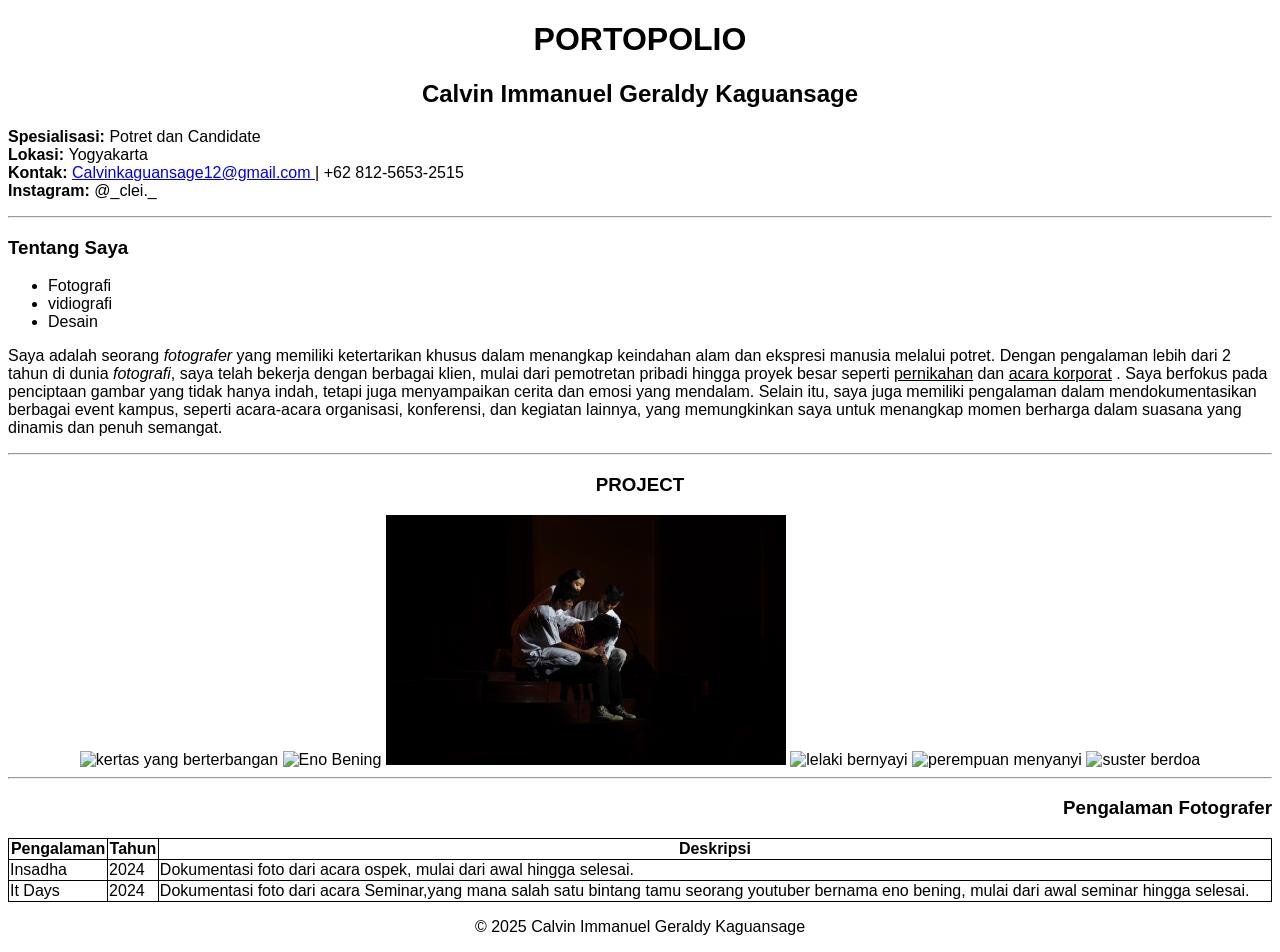
==== index.html @ 01e60518 "Rename Main.html to index.html" ====
<!DOCTYPE html>
<html>
    <head>
        <title>Tentang saya</title>
        <style>
            table,th,td{
                border: 1px solid black ;
                border-collapse: collapse;
            }
            body{
                font-family: 'Roboto', sans-serif;
            }
        </style>
    </head>
    <body>
        <h1 style="text-align: center;">PORTOPOLIO</h1>
        <h2 style="text-align: center;">Calvin Immanuel Geraldy Kaguansage</h2>
        <p><strong>Spesialisasi:</strong> Potret dan Candidate
            <br>
            <strong>Lokasi:
            </strong>
            Yogyakarta
            <br>
            <strong>Kontak:
            </strong>
            <a href="mailto:calvinkaguansage12@example.com">Calvinkaguansage12@gmail.com </a>| +62 812-5653-2515
            <br>
            <strong>
                Instagram:
            </strong>
            @_clei._
        </p>
        <hr>
        <h3>Tentang Saya</h3>
        <ul>
            <li>Fotografi</li>
            <li>vidiografi</li>
            <li>Desain</li>
        </ul>
        Saya adalah seorang <i>fotografer</i> yang memiliki ketertarikan khusus dalam menangkap keindahan alam dan ekspresi manusia melalui potret. Dengan pengalaman lebih dari 2 tahun di dunia <i>fotografi</i>, saya telah bekerja dengan berbagai klien, mulai dari pemotretan pribadi hingga proyek besar seperti
        <u>pernikahan</u> dan  <u>acara korporat</u> . Saya berfokus pada penciptaan gambar yang tidak hanya indah, tetapi juga menyampaikan cerita dan emosi yang mendalam. Selain itu, saya juga memiliki pengalaman dalam mendokumentasikan berbagai event kampus, seperti acara-acara organisasi, konferensi, dan kegiatan lainnya, yang memungkinkan saya untuk menangkap momen berharga dalam suasana yang dinamis dan penuh semangat.        
    </p>

    <hr>
    <div style="text-align: center;">
    <h3 style="text-align:center"> PROJECT
    </h3>
    <img src="DSC03568.JPG" alt="kertas yang berterbangan" style="width:400px;height:250px;">
    <img src="DSC02986.JPG" alt="Eno Bening" style="width:400px;height:250px;">
    <img src="DSC03591.JPG" alt="seseorang yang tersakiti" style="width:400px;height:250px;">
    <img src="DSC00787.JPG" alt="lelaki bernyayi" style="width:400px;height:250px;">
    <img src="DSC00861.JPG" alt="perempuan menyanyi" style="width:400px;height:250px;">
    <img src="DSC00906.JPG" alt="suster berdoa" style="width:400px;height:250px;">
    </div>
    <hr >
    <h3 style="text-align:end;">
        Pengalaman Fotografer
    </h3>

    <table style="width:100%">
        <tr>
            <th>Pengalaman</th>
            <th>Tahun</th>
            <th>Deskripsi</th>
        </tr>
        <tr>
            <td>Insadha </td>
            <td>2024</td>
            <td>Dokumentasi foto dari acara ospek, mulai dari awal hingga selesai.</td>
        </tr>
        <tr>
            <td>It Days</td>
            <td>2024</td>
            <td>Dokumentasi foto dari acara Seminar,yang mana salah satu bintang tamu seorang youtuber bernama eno bening, mulai dari awal seminar hingga selesai.</td>
        </tr>
    </table>
    <footer style="text-align: center;" >
        <p>© 2025 Calvin Immanuel Geraldy Kaguansage</p>
    </footer>
    </body>
</html>
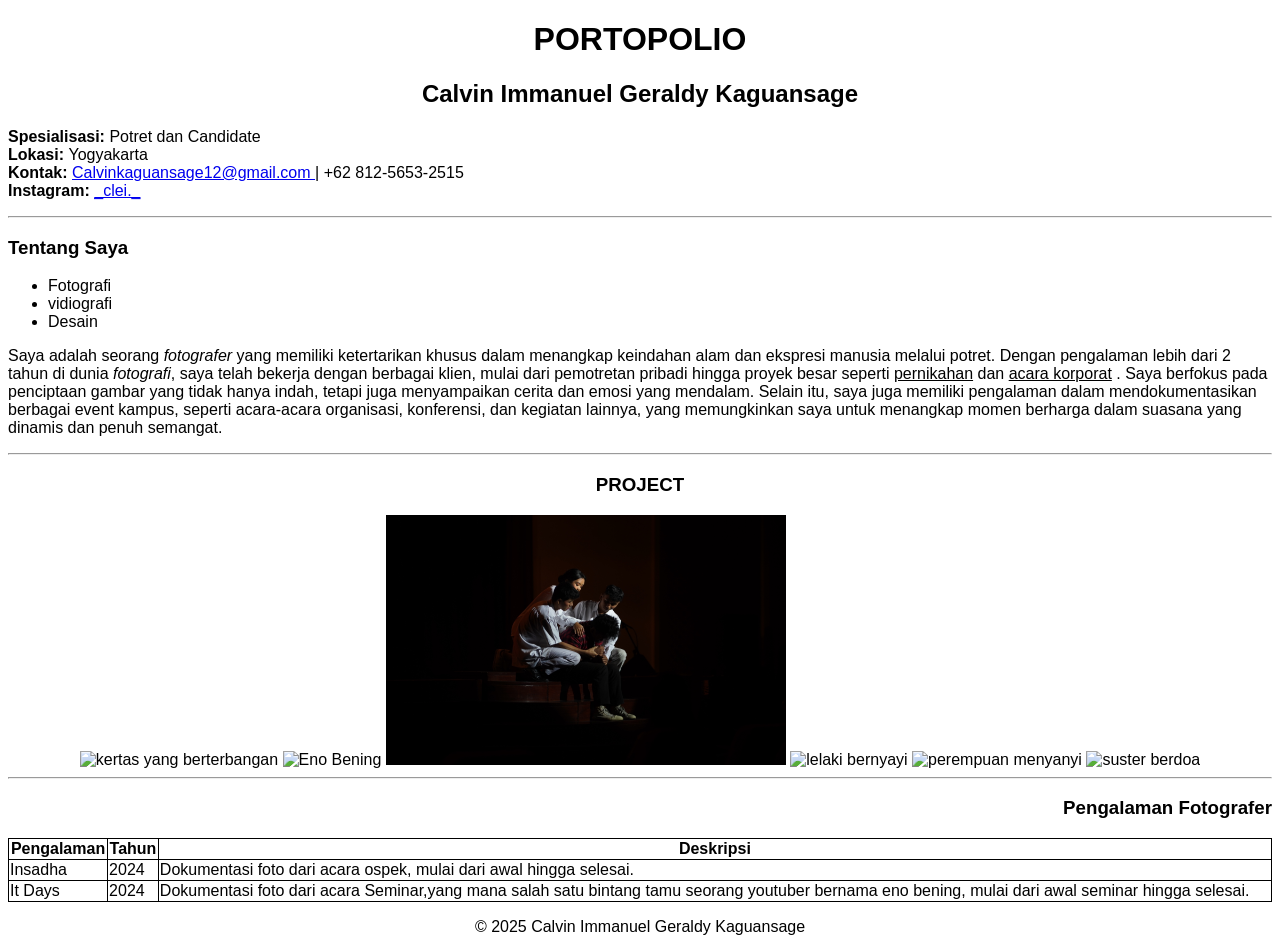
==== commit dbdf108a: "Update index.html" ====
--- a/index.html
+++ b/index.html
@@ -28,7 +28,7 @@
             <strong>
                 Instagram:
             </strong>
-            @_clei._
+            <a href="https://www.instagram.com/_clei._/">_clei._ </a>
         </p>
         <hr>
         <h3>Tentang Saya</h3>
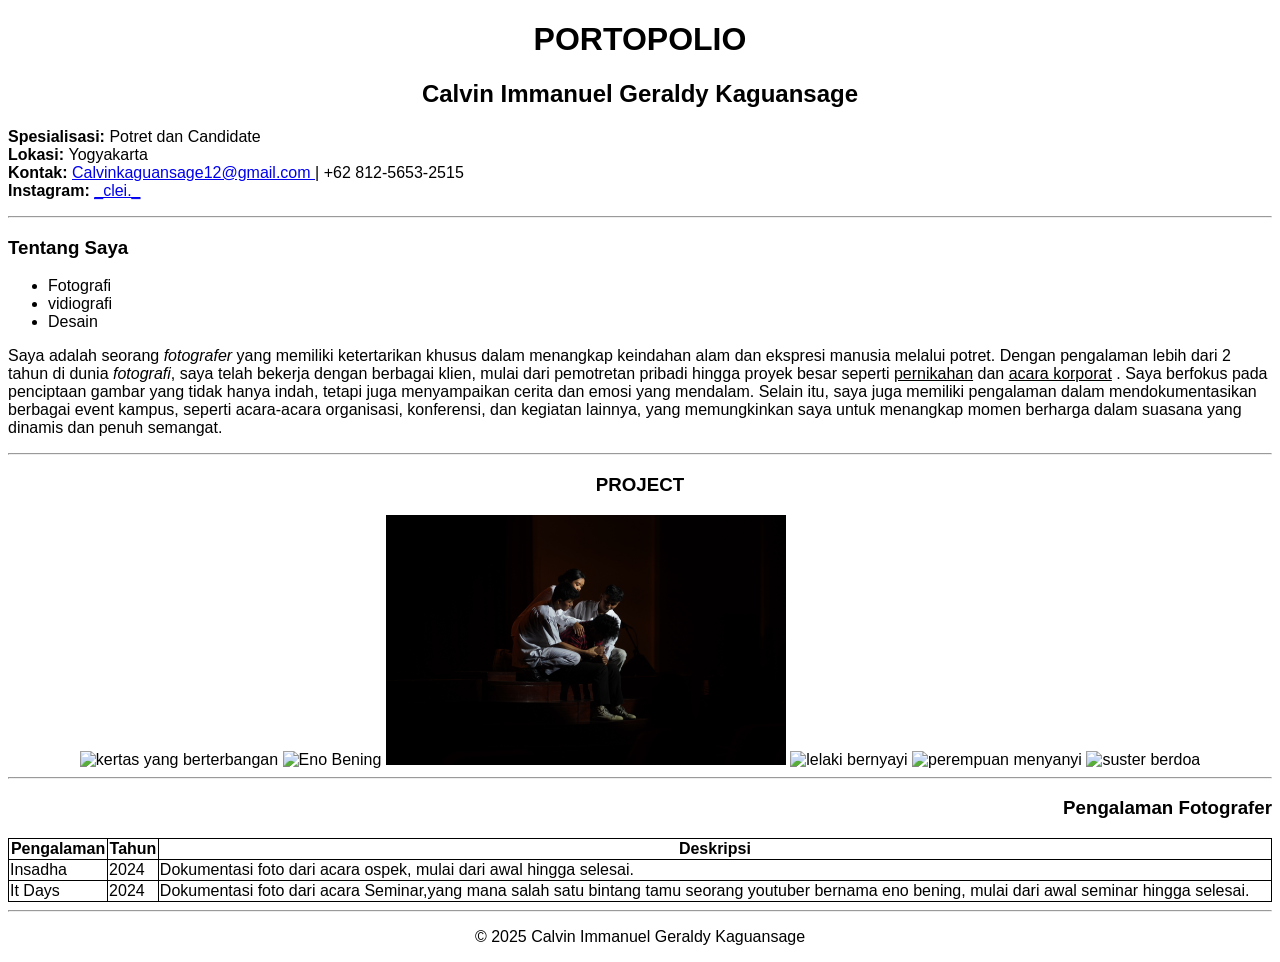
==== commit 9199854e: "Update index.html" ====
--- a/index.html
+++ b/index.html
@@ -74,6 +74,7 @@
             <td>Dokumentasi foto dari acara Seminar,yang mana salah satu bintang tamu seorang youtuber bernama eno bening, mulai dari awal seminar hingga selesai.</td>
         </tr>
     </table>
+        <hr>
     <footer style="text-align: center;" >
         <p>© 2025 Calvin Immanuel Geraldy Kaguansage</p>
     </footer>
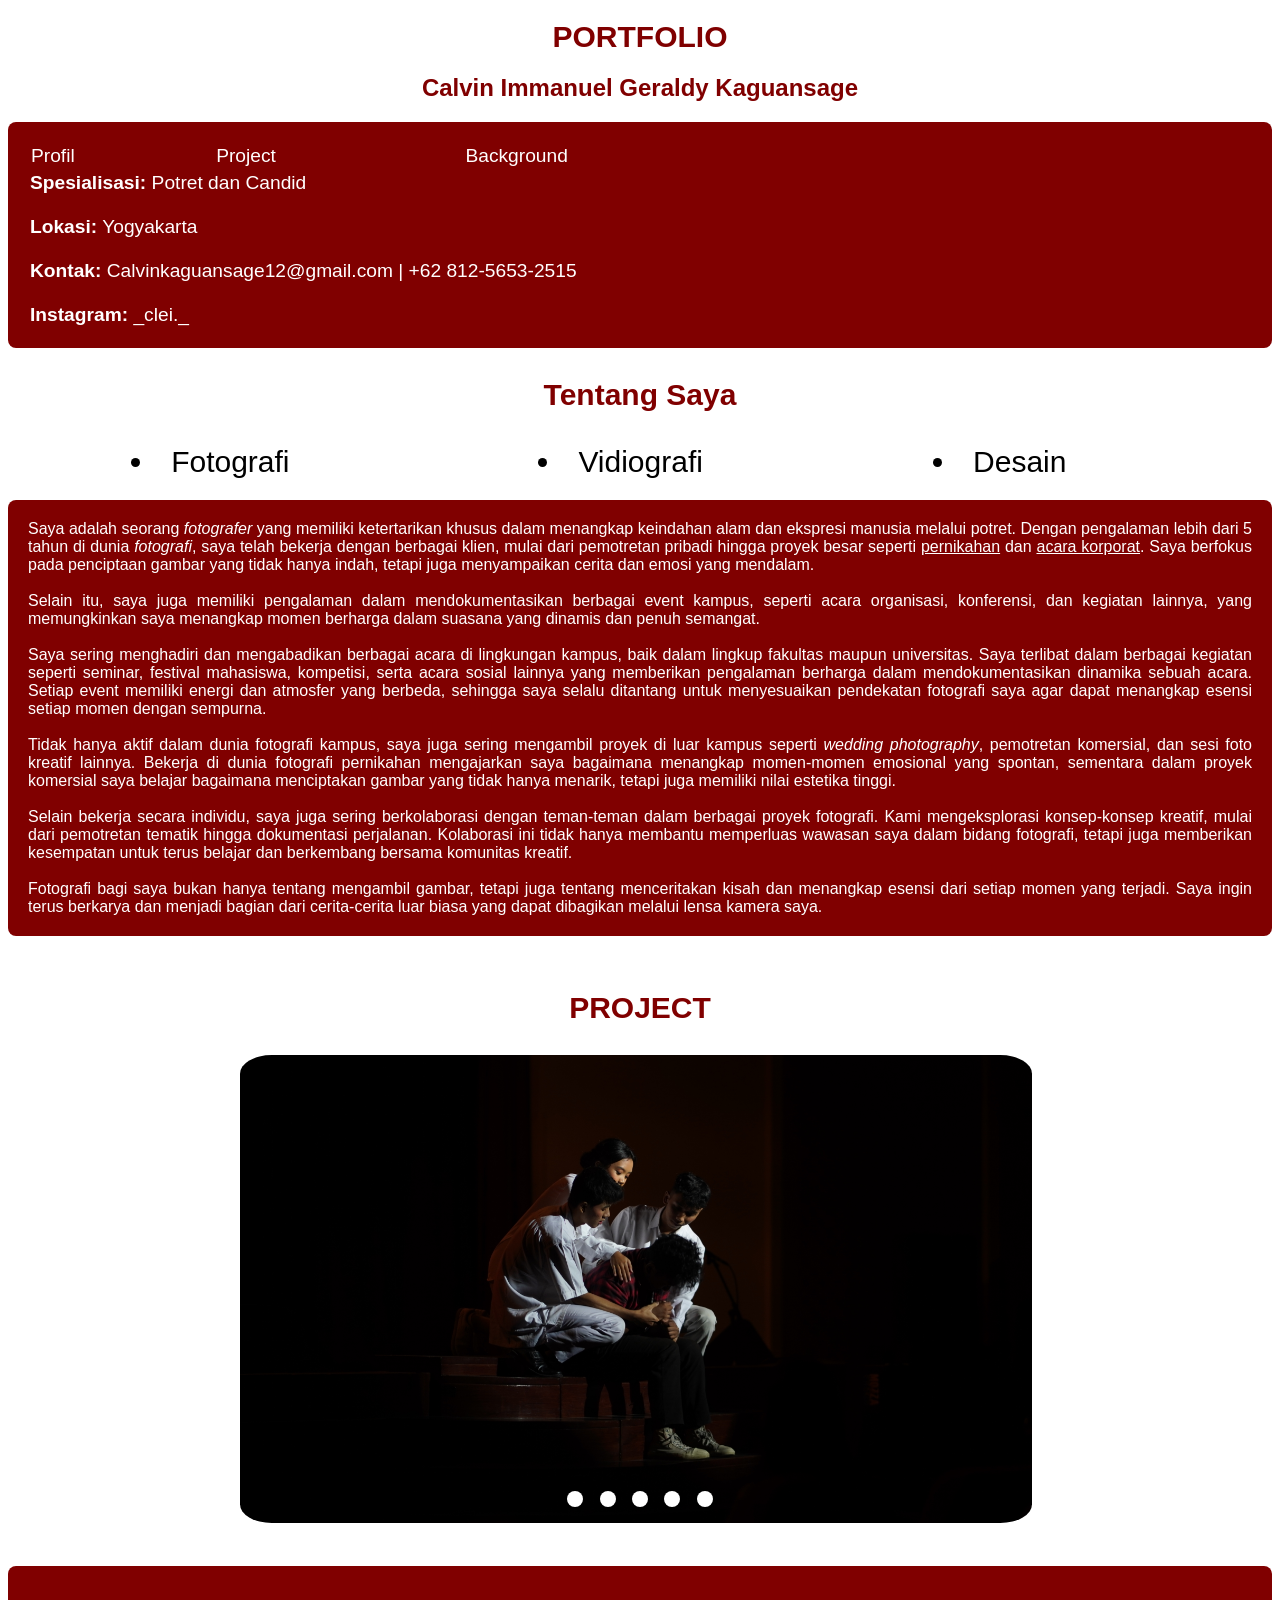
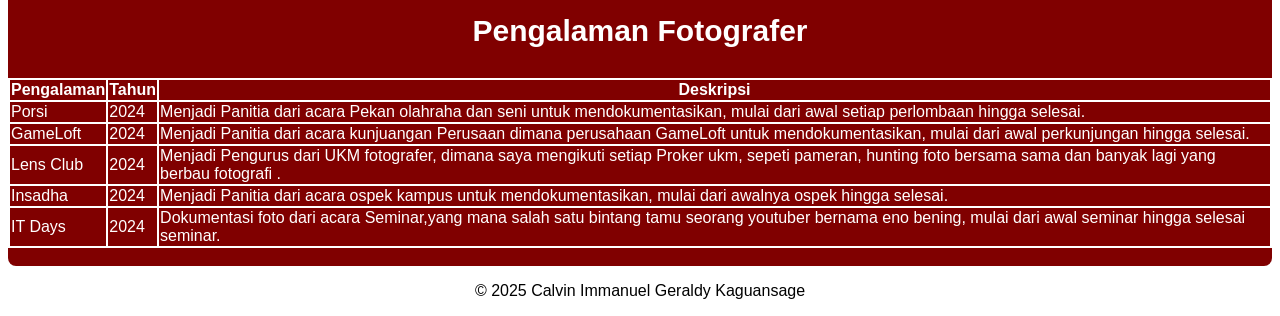
==== commit 93f81457: "hai" ====
--- a/index.html
+++ b/index.html
@@ -1,82 +1,182 @@
 <!DOCTYPE html>
 <html>
-    <head>
-        <title>Tentang saya</title>
-        <style>
-            table,th,td{
-                border: 1px solid black ;
-                border-collapse: collapse;
-            }
-            body{
-                font-family: 'Roboto', sans-serif;
-            }
-        </style>
-    </head>
-    <body>
-        <h1 style="text-align: center;">PORTOPOLIO</h1>
+
+<head>
+    <title>Tentang saya</title>
+    <link rel="stylesheet" href="style.css">
+</head>
+
+<body>
+    <div>
+        <h1 style="text-align: center;font-size: 30px">PORTFOLIO</h1>
         <h2 style="text-align: center;">Calvin Immanuel Geraldy Kaguansage</h2>
-        <p><strong>Spesialisasi:</strong> Potret dan Candidate
+    </div>
+    <div class="bg" style="padding: 20px;">
+        <table style="width: 70% ;font-size: 120%">
+            <td>
+                <a href="#Saya">Profil</a>
+            </td>
+            <td>
+                <a href="#PROJECT">Project</a>
+            </td>
+            <td>
+                <a href="#Pengalaman">Background</a>
+            </td>
+        </table>
+        <table style="width: 100%; border-collapse: collapse;">
+            <tr>
+                <td style="border: solid 1px maroon;">
+                    <p style="font-size: 120%; margin: 0;">
+                        <strong>Spesialisasi:</strong> Potret dan Candid
+                        <br><br>
+                        <strong>Lokasi:</strong> Yogyakarta
+                        <br><br>
+                        <strong>Kontak:</strong>
+                        <a href="mailto:calvinkaguansage12@example.com">Calvinkaguansage12@gmail.com</a> | +62
+                        812-5653-2515
+                        <br><br>
+                        <strong>Instagram:</strong>
+                        <a href="https://www.instagram.com/_clei._/" target="_blank">_clei._</a>
+                    </p>
+                </td>
+                <td style="border: solid 1px maroon; width: 25%; text-align: center; padding: 10px;">
+                    <img src="DSC02986.JPG" alt width="100%" style="max-width: 400px; height: auto;border-radius: 5%;">
+                </td>
+                <td style="border: solid 1px maroon; width: 25%; text-align: center; padding: 10px;">
+                    <img src="DSC03568.JPG" alt width="100%" style="max-width: 400px; height: auto; border-radius: 5%;">
+                </td>
+            </tr>
+        </table>
+    </div>
+    <div id="Saya"></div>
+    <h3 style="text-align: center; font-size: 30px;">Tentang Saya</h3>
+    <div class="nb" style="text-align: center; ">
+        <table style="width: 92% ;font-size: 30px;">
+            <td>
+                <li>Fotografi</li>
+            </td>
+            <td>
+                <li>Vidiografi</li>
+            </td>
+            <td>
+                <li>Desain</li>
+            </td>
+        </table>
+        <br>
+    </div>
+    <div class="bg" style="padding: 20px; border-radius: 8px;">
+        <p style="margin: 0; text-align: justify;">
+            Saya adalah seorang <i>fotografer</i> yang memiliki ketertarikan khusus dalam menangkap keindahan alam dan
+            ekspresi manusia melalui potret.
+            Dengan pengalaman lebih dari 5 tahun di dunia <i>fotografi</i>, saya telah bekerja dengan berbagai klien,
+            mulai dari pemotretan pribadi hingga
+            proyek besar seperti <u>pernikahan</u> dan <u>acara korporat</u>. Saya berfokus pada penciptaan gambar yang
+            tidak hanya indah, tetapi juga
+            menyampaikan cerita dan emosi yang mendalam.
+            <br><br>
+            Selain itu, saya juga memiliki pengalaman dalam mendokumentasikan berbagai event kampus, seperti acara
+            organisasi, konferensi, dan kegiatan lainnya,
+            yang memungkinkan saya menangkap momen berharga dalam suasana yang dinamis dan penuh semangat.
+            <br><br>
+            Saya sering menghadiri dan mengabadikan berbagai acara di lingkungan kampus, baik dalam lingkup fakultas maupun universitas. 
+            Saya terlibat dalam berbagai kegiatan seperti seminar, festival mahasiswa, kompetisi, serta acara sosial lainnya yang memberikan pengalaman berharga dalam mendokumentasikan dinamika sebuah acara.
+            Setiap event memiliki energi dan atmosfer yang berbeda, sehingga saya selalu ditantang untuk menyesuaikan pendekatan fotografi saya agar dapat menangkap esensi setiap momen dengan sempurna.
+            <br><br>
+            Tidak hanya aktif dalam dunia fotografi kampus, saya juga sering mengambil proyek di luar kampus seperti <i>wedding photography</i>, pemotretan komersial, dan sesi foto kreatif lainnya.
+            Bekerja di dunia fotografi pernikahan mengajarkan saya bagaimana menangkap momen-momen emosional yang spontan, sementara dalam proyek komersial saya belajar bagaimana menciptakan gambar yang tidak hanya menarik, tetapi juga memiliki nilai estetika tinggi.
+            <br><br>
+            Selain bekerja secara individu, saya juga sering berkolaborasi dengan teman-teman dalam berbagai proyek fotografi. 
+            Kami mengeksplorasi konsep-konsep kreatif, mulai dari pemotretan tematik hingga dokumentasi perjalanan. 
+            Kolaborasi ini tidak hanya membantu memperluas wawasan saya dalam bidang fotografi, tetapi juga memberikan kesempatan untuk terus belajar dan berkembang bersama komunitas kreatif.
+            <br><br>
+            Fotografi bagi saya bukan hanya tentang mengambil gambar, tetapi juga tentang menceritakan kisah dan menangkap esensi dari setiap momen yang terjadi. 
+            Saya ingin terus berkarya dan menjadi bagian dari cerita-cerita luar biasa yang dapat dibagikan melalui lensa kamera saya.
+        </p>
+    </div>    
+    <div style="text-align: center; padding: 25px;">
+        <div id="PROJECT"></div>
+        <h3 style="text-align:center;font-size: 30px"> PROJECT
+        </h3>
+        <div class="slider-container" style="max-width: 800px; margin: auto">
+            <div class="menu">
+                <label for="slide-dot-1"></label>
+                <label for="slide-dot-2"></label>
+                <label for="slide-dot-3"></label>
+                <label for="slide-dot-4"></label>
+                <label for="slide-dot-5"></label>
+            </div>
             <br>
-            <strong>Lokasi:
-            </strong>
-            Yogyakarta
-            <br>
-            <strong>Kontak:
-            </strong>
-            <a href="mailto:calvinkaguansage12@example.com">Calvinkaguansage12@gmail.com </a>| +62 812-5653-2515
-            <br>
-            <strong>
-                Instagram:
-            </strong>
-            <a href="https://www.instagram.com/_clei._/">_clei._ </a>
-        </p>
-        <hr>
-        <h3>Tentang Saya</h3>
-        <ul>
-            <li>Fotografi</li>
-            <li>vidiografi</li>
-            <li>Desain</li>
-        </ul>
-        Saya adalah seorang <i>fotografer</i> yang memiliki ketertarikan khusus dalam menangkap keindahan alam dan ekspresi manusia melalui potret. Dengan pengalaman lebih dari 2 tahun di dunia <i>fotografi</i>, saya telah bekerja dengan berbagai klien, mulai dari pemotretan pribadi hingga proyek besar seperti
-        <u>pernikahan</u> dan  <u>acara korporat</u> . Saya berfokus pada penciptaan gambar yang tidak hanya indah, tetapi juga menyampaikan cerita dan emosi yang mendalam. Selain itu, saya juga memiliki pengalaman dalam mendokumentasikan berbagai event kampus, seperti acara-acara organisasi, konferensi, dan kegiatan lainnya, yang memungkinkan saya untuk menangkap momen berharga dalam suasana yang dinamis dan penuh semangat.        
-    </p>
+            <div style="height: 450px ;display: flex; justify-content: center; align-items: center;">
+                <input id="slide-dot-1" type="radio" name="slides" checked>
+                <div class="slide slide-1"></div>
+                <input id="slide-dot-2" type="radio" name="slides">
+                <div class="slide slide-2"></div>
+                <input id="slide-dot-3" type="radio" name="slides">
+                <div class="slide slide-3"></div>
+                <input id="slide-dot-4" type="radio" name="slides">
+                <div class="slide slide-4"></div>
+                <input id="slide-dot-5" type="radio" name="slides">
+                <div class="slide slide-5"></div>
+            </div>
+        </div>
+    </div>
+    <br>
 
-    <hr>
-    <div style="text-align: center;">
-    <h3 style="text-align:center"> PROJECT
-    </h3>
-    <img src="DSC03568.JPG" alt="kertas yang berterbangan" style="width:400px;height:250px;">
-    <img src="DSC02986.JPG" alt="Eno Bening" style="width:400px;height:250px;">
-    <img src="DSC03591.JPG" alt="seseorang yang tersakiti" style="width:400px;height:250px;">
-    <img src="DSC00787.JPG" alt="lelaki bernyayi" style="width:400px;height:250px;">
-    <img src="DSC00861.JPG" alt="perempuan menyanyi" style="width:400px;height:250px;">
-    <img src="DSC00906.JPG" alt="suster berdoa" style="width:400px;height:250px;">
+    <div id="Pengalaman" ></div>
+    <div class="bg">
+        <br>
+        <h3 style="text-align:center; color: white;font-size: 30px">
+            Pengalaman Fotografer
+        </h3>
+        <div class="wb">
+            <table style="width:100% ;">
+                <tr>
+                    <th>
+                        Pengalaman
+                    </th>
+                    <th>Tahun</th>
+                    <th>Deskripsi</th>
+                </tr>
+                <tr>
+                    <td>Porsi </td>
+                    <td>2024</td>
+                    <td>Menjadi Panitia dari acara Pekan olahraha dan seni untuk mendokumentasikan, mulai dari awal
+                        setiap
+                        perlombaan hingga selesai.</td>
+                </tr>
+                <tr>
+                    <td>GameLoft </td>
+                    <td>2024</td>
+                    <td>Menjadi Panitia dari acara kunjuangan Perusaan dimana perusahaan GameLoft untuk
+                        mendokumentasikan,
+                        mulai dari awal perkunjungan hingga selesai.</td>
+                </tr>
+                <tr>
+                    <td>Lens Club </td>
+                    <td>2024</td>
+                    <td>Menjadi Pengurus dari UKM fotografer, dimana saya mengikuti setiap Proker ukm, sepeti pameran,
+                        hunting foto bersama sama dan banyak lagi yang berbau fotografi .</td>
+                </tr>
+                <tr>
+                    <td>Insadha </td>
+                    <td>2024</td>
+                    <td>Menjadi Panitia dari acara ospek kampus untuk mendokumentasikan, mulai dari awalnya ospek hingga
+                        selesai.</td>
+                </tr>
+                <tr>
+                    <td>IT Days</td>
+                    <td>2024</td>
+                    <td>Dokumentasi foto dari acara Seminar,yang mana salah satu bintang tamu seorang youtuber bernama
+                        eno
+                        bening, mulai dari awal seminar hingga selesai seminar.</td>
+                </tr>
+            </table>
+        </div>
+        <br>
     </div>
-    <hr >
-    <h3 style="text-align:end;">
-        Pengalaman Fotografer
-    </h3>
+    <footer style="text-align: center; ">
+        <p style="color: black;">© 2025 Calvin Immanuel Geraldy Kaguansage</p>
+    </footer>
+</body>
 
-    <table style="width:100%">
-        <tr>
-            <th>Pengalaman</th>
-            <th>Tahun</th>
-            <th>Deskripsi</th>
-        </tr>
-        <tr>
-            <td>Insadha </td>
-            <td>2024</td>
-            <td>Dokumentasi foto dari acara ospek, mulai dari awal hingga selesai.</td>
-        </tr>
-        <tr>
-            <td>It Days</td>
-            <td>2024</td>
-            <td>Dokumentasi foto dari acara Seminar,yang mana salah satu bintang tamu seorang youtuber bernama eno bening, mulai dari awal seminar hingga selesai.</td>
-        </tr>
-    </table>
-        <hr>
-    <footer style="text-align: center;" >
-        <p>© 2025 Calvin Immanuel Geraldy Kaguansage</p>
-    </footer>
-    </body>
-</html>
+</html>
--- a/style.css
+++ b/style.css
@@ -0,0 +1,109 @@
+.bg {
+    background-color: maroon;
+    color: white;
+    border-radius: 8px
+}
+
+p,
+a {
+    color: white;
+        text-decoration: none;
+}
+
+h1,
+h2,
+h3 {
+    color: maroon;
+}
+
+.nb {
+    border: 0px;
+}
+
+.wb {
+
+    table,
+    th,
+    td {
+        border: 2px solid rgb(255, 255, 255);
+        border-collapse: collapse;
+    }
+}
+
+body {
+    font-family: 'Roboto', sans-serif;
+}
+
+.slider-container {
+    height: 100%;
+    width: 100%;
+    position: relative;
+    overflow: hidden;
+    text-align: center;
+}
+
+.menu {
+    display: flex;
+    position: absolute;
+    left: 0;
+    z-index: 900;
+    width: 100%;
+    bottom: 0;
+    justify-content: center;
+    gap: 10px;
+}
+
+.menu label {
+    cursor: pointer;
+    display: inline-block;
+    width: 16px;
+    height: 16px;
+    background: white;
+    border-radius: 50px;
+    margin: 0 0.2em 1em;
+}
+
+.menu label:hover,
+.menu label:focus {
+    background: maroon;
+}
+
+.slide {
+    width: 760px;
+    height: 340px;
+    position: absolute;
+    top: 0;
+    left: 100%;
+    z-index: 10;
+    padding: 8em 1em 0;
+    background-size: cover;
+    background-position: 50% 50%;
+    border-radius: 4%;
+    transition: left 0s 0.75s;
+}
+
+[id^="slide"]:checked+.slide {
+    left: 0;
+    z-index: 100;
+    transition: left 0.65s ease-out;
+}
+
+.slide-1 {
+    background-image: url("DSC03591.JPG");
+}
+
+.slide-2 {
+    background-image: url("DSC00787.JPG");
+}
+
+.slide-3 {
+    background-image: url("DSC00861.JPG");
+}
+
+.slide-4 {
+    background-image: url("DSC00906.JPG");
+}
+
+.slide-5 {
+    background-image: url("_DSC9715.JPG");
+}
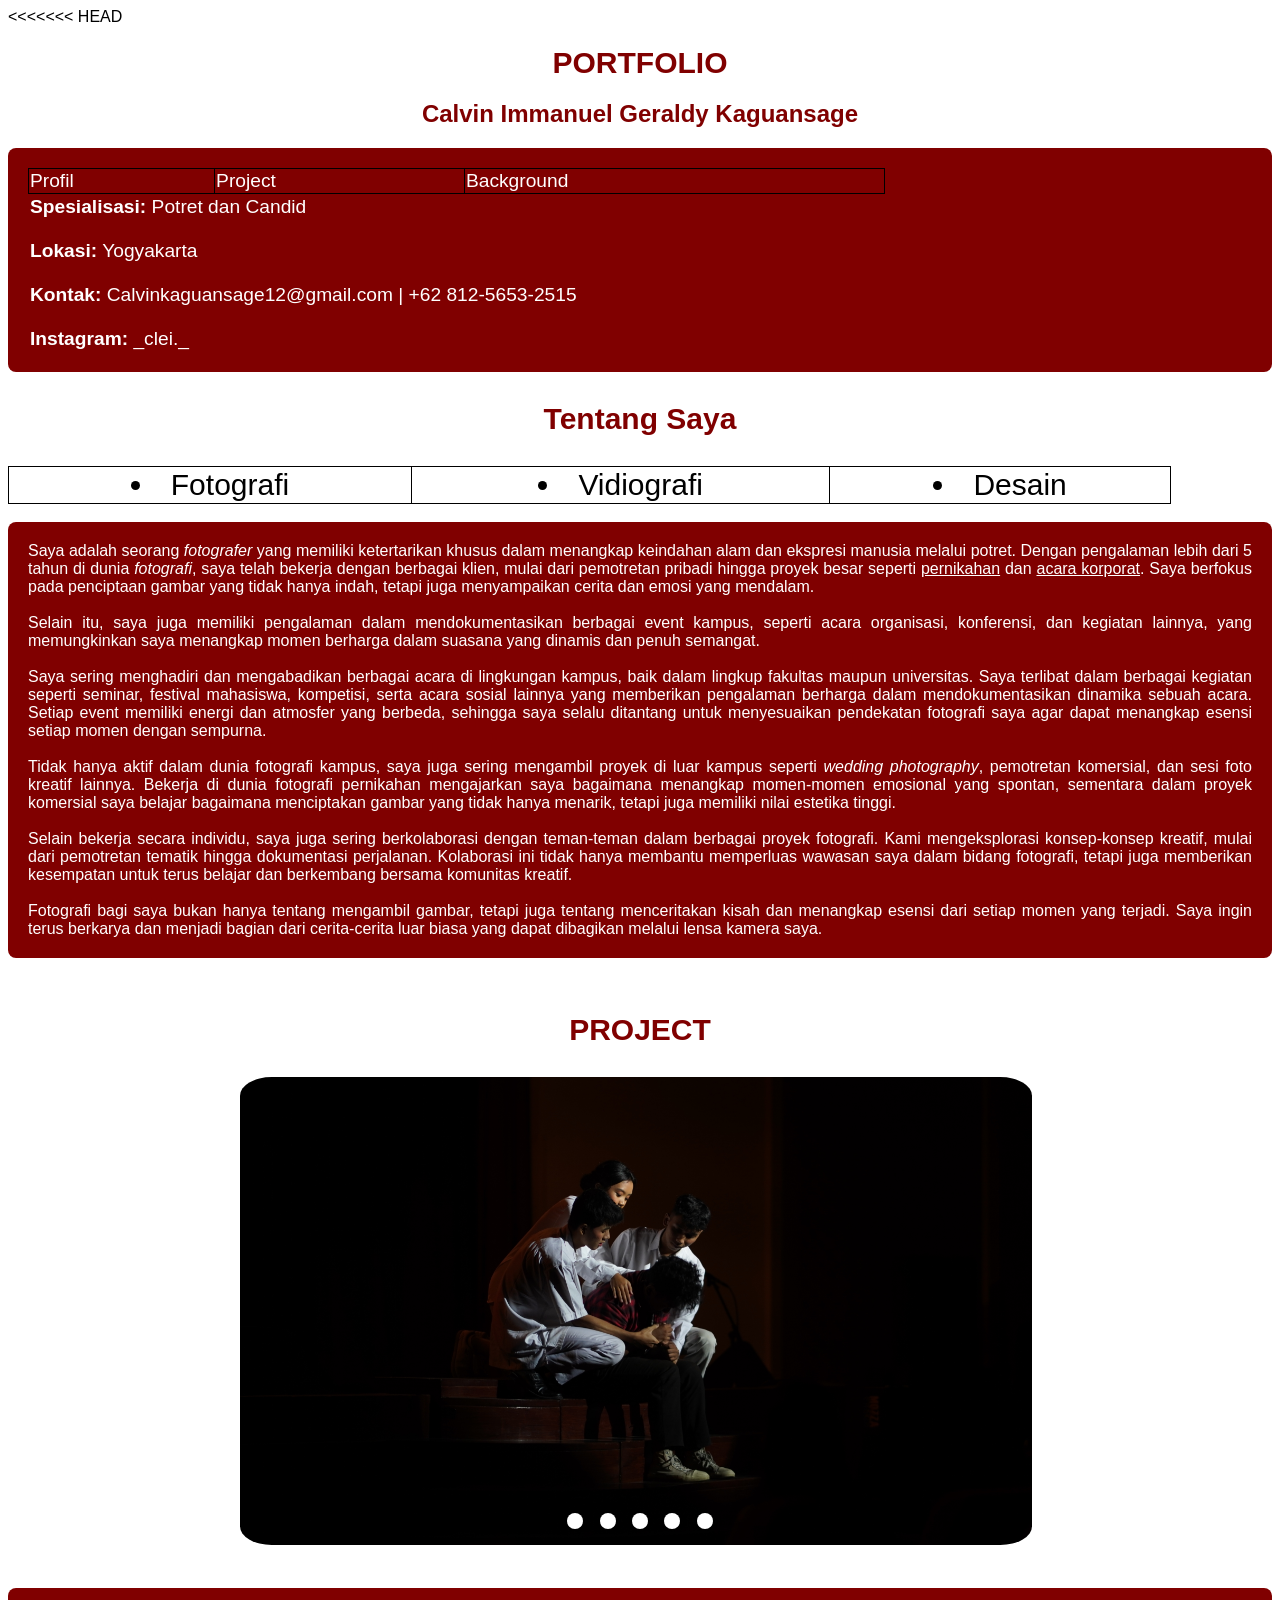
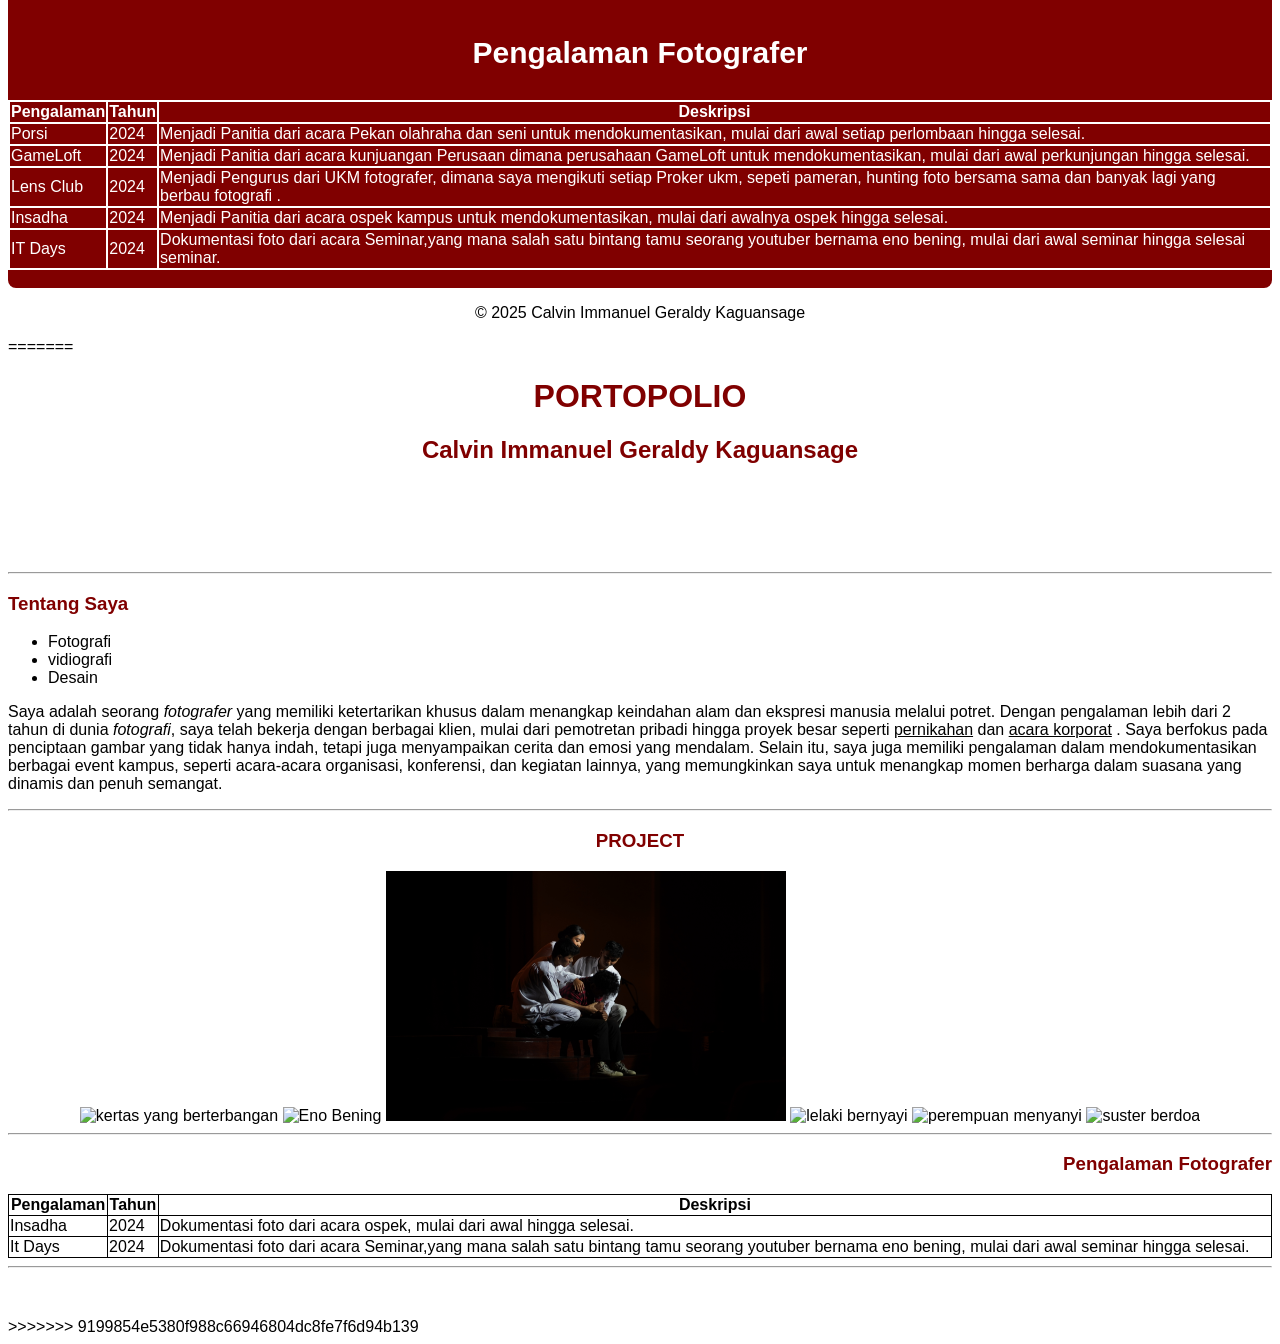
==== commit 5f3edf27: "Merge branch 'main' of https://github.com/Calvinimmanuel/Tugas-2---HTML-Portofolio" ====
--- a/index.html
+++ b/index.html
@@ -1,5 +1,6 @@
 <!DOCTYPE html>
 <html>
+<<<<<<< HEAD
 
 <head>
     <title>Tentang saya</title>
@@ -179,4 +180,86 @@
     </footer>
 </body>
 
-</html>+</html>
+=======
+    <head>
+        <title>Tentang saya</title>
+        <style>
+            table,th,td{
+                border: 1px solid black ;
+                border-collapse: collapse;
+            }
+            body{
+                font-family: 'Roboto', sans-serif;
+            }
+        </style>
+    </head>
+    <body>
+        <h1 style="text-align: center;">PORTOPOLIO</h1>
+        <h2 style="text-align: center;">Calvin Immanuel Geraldy Kaguansage</h2>
+        <p><strong>Spesialisasi:</strong> Potret dan Candidate
+            <br>
+            <strong>Lokasi:
+            </strong>
+            Yogyakarta
+            <br>
+            <strong>Kontak:
+            </strong>
+            <a href="mailto:calvinkaguansage12@example.com">Calvinkaguansage12@gmail.com </a>| +62 812-5653-2515
+            <br>
+            <strong>
+                Instagram:
+            </strong>
+            <a href="https://www.instagram.com/_clei._/">_clei._ </a>
+        </p>
+        <hr>
+        <h3>Tentang Saya</h3>
+        <ul>
+            <li>Fotografi</li>
+            <li>vidiografi</li>
+            <li>Desain</li>
+        </ul>
+        Saya adalah seorang <i>fotografer</i> yang memiliki ketertarikan khusus dalam menangkap keindahan alam dan ekspresi manusia melalui potret. Dengan pengalaman lebih dari 2 tahun di dunia <i>fotografi</i>, saya telah bekerja dengan berbagai klien, mulai dari pemotretan pribadi hingga proyek besar seperti
+        <u>pernikahan</u> dan  <u>acara korporat</u> . Saya berfokus pada penciptaan gambar yang tidak hanya indah, tetapi juga menyampaikan cerita dan emosi yang mendalam. Selain itu, saya juga memiliki pengalaman dalam mendokumentasikan berbagai event kampus, seperti acara-acara organisasi, konferensi, dan kegiatan lainnya, yang memungkinkan saya untuk menangkap momen berharga dalam suasana yang dinamis dan penuh semangat.        
+    </p>
+
+    <hr>
+    <div style="text-align: center;">
+    <h3 style="text-align:center"> PROJECT
+    </h3>
+    <img src="DSC03568.JPG" alt="kertas yang berterbangan" style="width:400px;height:250px;">
+    <img src="DSC02986.JPG" alt="Eno Bening" style="width:400px;height:250px;">
+    <img src="DSC03591.JPG" alt="seseorang yang tersakiti" style="width:400px;height:250px;">
+    <img src="DSC00787.JPG" alt="lelaki bernyayi" style="width:400px;height:250px;">
+    <img src="DSC00861.JPG" alt="perempuan menyanyi" style="width:400px;height:250px;">
+    <img src="DSC00906.JPG" alt="suster berdoa" style="width:400px;height:250px;">
+    </div>
+    <hr >
+    <h3 style="text-align:end;">
+        Pengalaman Fotografer
+    </h3>
+
+    <table style="width:100%">
+        <tr>
+            <th>Pengalaman</th>
+            <th>Tahun</th>
+            <th>Deskripsi</th>
+        </tr>
+        <tr>
+            <td>Insadha </td>
+            <td>2024</td>
+            <td>Dokumentasi foto dari acara ospek, mulai dari awal hingga selesai.</td>
+        </tr>
+        <tr>
+            <td>It Days</td>
+            <td>2024</td>
+            <td>Dokumentasi foto dari acara Seminar,yang mana salah satu bintang tamu seorang youtuber bernama eno bening, mulai dari awal seminar hingga selesai.</td>
+        </tr>
+    </table>
+        <hr>
+    <footer style="text-align: center;" >
+        <p>© 2025 Calvin Immanuel Geraldy Kaguansage</p>
+    </footer>
+    </body>
+</html>
+>>>>>>> 9199854e5380f988c66946804dc8fe7f6d94b139
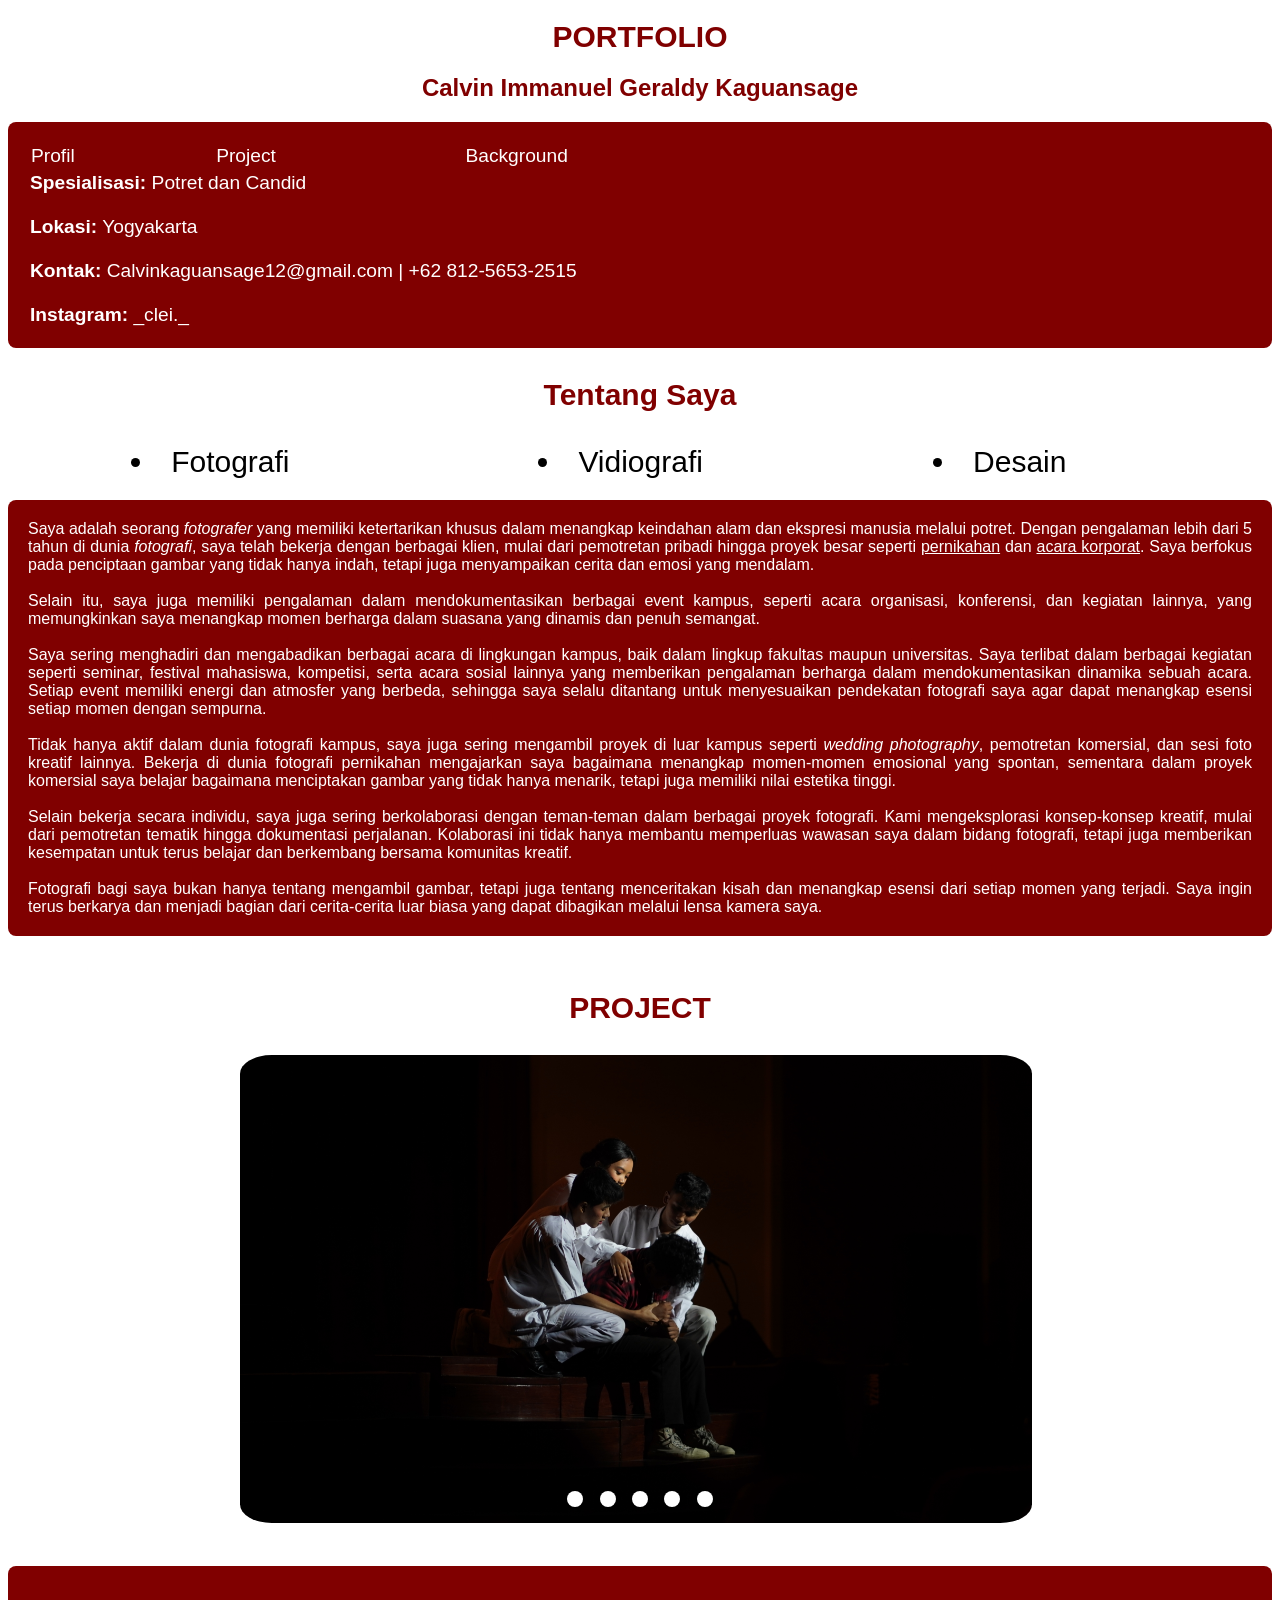
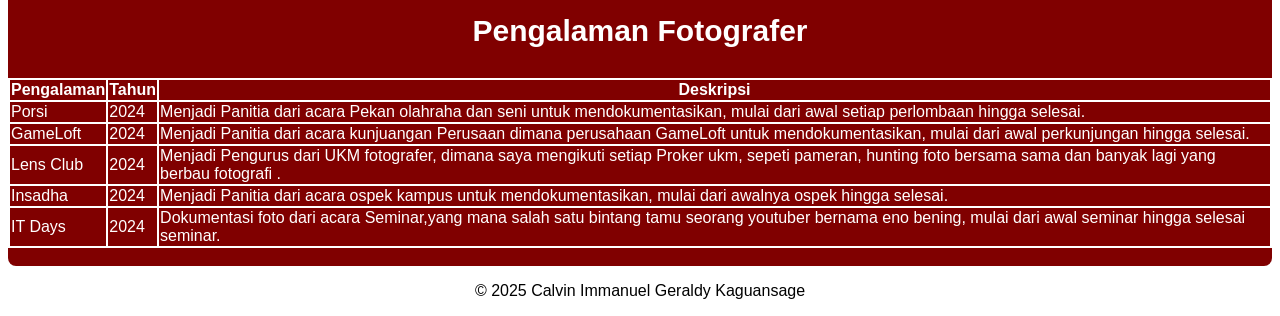
==== commit e40ccbec: "ke double" ====
--- a/index.html
+++ b/index.html
@@ -1,6 +1,5 @@
 <!DOCTYPE html>
 <html>
-<<<<<<< HEAD
 
 <head>
     <title>Tentang saya</title>
@@ -178,88 +177,4 @@
     <footer style="text-align: center; ">
         <p style="color: black;">© 2025 Calvin Immanuel Geraldy Kaguansage</p>
     </footer>
-</body>
-
-</html>
-=======
-    <head>
-        <title>Tentang saya</title>
-        <style>
-            table,th,td{
-                border: 1px solid black ;
-                border-collapse: collapse;
-            }
-            body{
-                font-family: 'Roboto', sans-serif;
-            }
-        </style>
-    </head>
-    <body>
-        <h1 style="text-align: center;">PORTOPOLIO</h1>
-        <h2 style="text-align: center;">Calvin Immanuel Geraldy Kaguansage</h2>
-        <p><strong>Spesialisasi:</strong> Potret dan Candidate
-            <br>
-            <strong>Lokasi:
-            </strong>
-            Yogyakarta
-            <br>
-            <strong>Kontak:
-            </strong>
-            <a href="mailto:calvinkaguansage12@example.com">Calvinkaguansage12@gmail.com </a>| +62 812-5653-2515
-            <br>
-            <strong>
-                Instagram:
-            </strong>
-            <a href="https://www.instagram.com/_clei._/">_clei._ </a>
-        </p>
-        <hr>
-        <h3>Tentang Saya</h3>
-        <ul>
-            <li>Fotografi</li>
-            <li>vidiografi</li>
-            <li>Desain</li>
-        </ul>
-        Saya adalah seorang <i>fotografer</i> yang memiliki ketertarikan khusus dalam menangkap keindahan alam dan ekspresi manusia melalui potret. Dengan pengalaman lebih dari 2 tahun di dunia <i>fotografi</i>, saya telah bekerja dengan berbagai klien, mulai dari pemotretan pribadi hingga proyek besar seperti
-        <u>pernikahan</u> dan  <u>acara korporat</u> . Saya berfokus pada penciptaan gambar yang tidak hanya indah, tetapi juga menyampaikan cerita dan emosi yang mendalam. Selain itu, saya juga memiliki pengalaman dalam mendokumentasikan berbagai event kampus, seperti acara-acara organisasi, konferensi, dan kegiatan lainnya, yang memungkinkan saya untuk menangkap momen berharga dalam suasana yang dinamis dan penuh semangat.        
-    </p>
-
-    <hr>
-    <div style="text-align: center;">
-    <h3 style="text-align:center"> PROJECT
-    </h3>
-    <img src="DSC03568.JPG" alt="kertas yang berterbangan" style="width:400px;height:250px;">
-    <img src="DSC02986.JPG" alt="Eno Bening" style="width:400px;height:250px;">
-    <img src="DSC03591.JPG" alt="seseorang yang tersakiti" style="width:400px;height:250px;">
-    <img src="DSC00787.JPG" alt="lelaki bernyayi" style="width:400px;height:250px;">
-    <img src="DSC00861.JPG" alt="perempuan menyanyi" style="width:400px;height:250px;">
-    <img src="DSC00906.JPG" alt="suster berdoa" style="width:400px;height:250px;">
-    </div>
-    <hr >
-    <h3 style="text-align:end;">
-        Pengalaman Fotografer
-    </h3>
-
-    <table style="width:100%">
-        <tr>
-            <th>Pengalaman</th>
-            <th>Tahun</th>
-            <th>Deskripsi</th>
-        </tr>
-        <tr>
-            <td>Insadha </td>
-            <td>2024</td>
-            <td>Dokumentasi foto dari acara ospek, mulai dari awal hingga selesai.</td>
-        </tr>
-        <tr>
-            <td>It Days</td>
-            <td>2024</td>
-            <td>Dokumentasi foto dari acara Seminar,yang mana salah satu bintang tamu seorang youtuber bernama eno bening, mulai dari awal seminar hingga selesai.</td>
-        </tr>
-    </table>
-        <hr>
-    <footer style="text-align: center;" >
-        <p>© 2025 Calvin Immanuel Geraldy Kaguansage</p>
-    </footer>
-    </body>
-</html>
->>>>>>> 9199854e5380f988c66946804dc8fe7f6d94b139
+</body>
